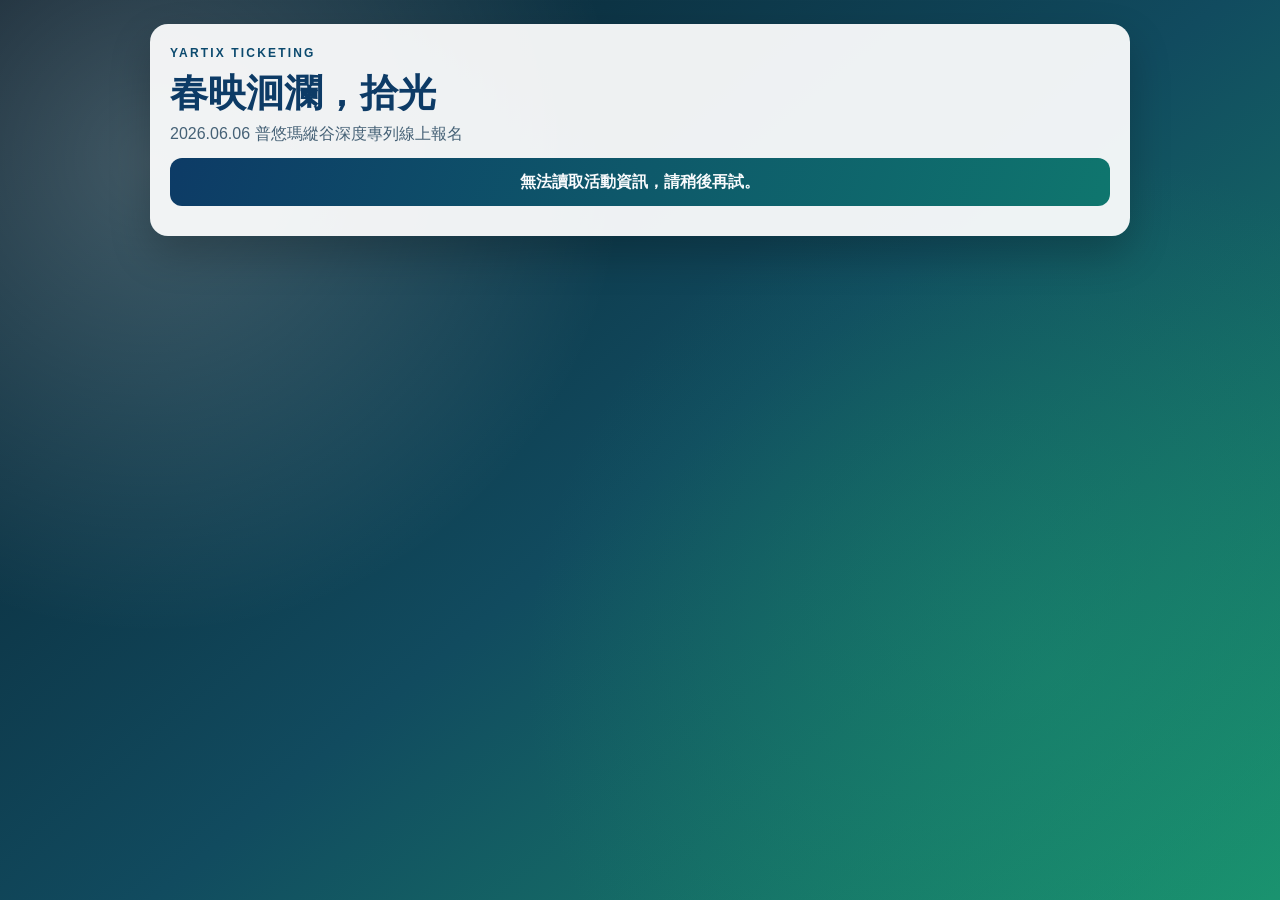
==== templates/index.html @ 50a5e838 "Prepare deployable Flask app" ====
<!DOCTYPE html>
<html lang="zh-Hant">
<head>
<meta charset="UTF-8">
<meta name="viewport" content="width=device-width, initial-scale=1">
<title>活動報名 - 2026 春映洄瀾，拾光</title>

<link href="https://cdn.jsdelivr.net/npm/bootstrap@5.3.0/dist/css/bootstrap.min.css" rel="stylesheet">
<link rel="stylesheet" href="/static/css/app.css">
</head>
<body>

<main class="page-wrap">
  <section class="hero-card">
    <p class="eyebrow">YARTIX TICKETING</p>
    <h1 class="main-title">春映洄瀾，拾光</h1>
    <p class="sub-title">2026.06.06 普悠瑪縱谷深度專列線上報名</p>

    <div id="countdown" class="countdown-panel">載入中...</div>
    <p id="globalNotice" class="global-notice"></p>

    <div id="launcher" class="launcher hidden-ui">
      <label for="countInput" class="form-label">報名人數 (1-10)</label>
      <input id="countInput" type="number" min="1" max="10" value="1" class="form-control form-control-lg" required>

      <div class="form-check mt-3 mb-3">
        <input class="form-check-input" type="checkbox" id="agree" required>
        <label class="form-check-label" for="agree">我已詳閱並同意活動規範與退費條款</label>
      </div>

      <button id="startBtn" class="btn btn-ticket w-100">開始填寫報名資料</button>
    </div>
  </section>

  <section id="formSection" class="form-shell hidden-ui">
    <div class="section-head">
      <h2>報名資料</h2>
      <p>每位參加者分為 3 個步驟，資料填完後再一起送出。</p>
    </div>

    <div id="participantsContainer"></div>

    <div class="submit-bar">
      <button id="submitBtn" class="btn btn-submit w-100">送出報名</button>
      <p id="submitMessage" class="submit-message"></p>
    </div>
  </section>

  <section id="confirmSection" class="confirm-shell hidden-ui">
    <h2>報名成功</h2>
    <p id="confirmCount"></p>
    <ul id="bankInfoList" class="bank-list"></ul>
    <div class="table-responsive">
      <table class="table table-striped table-bordered align-middle text-center" id="summaryTable">
        <thead>
          <tr>
            <th>姓名</th>
            <th>票種</th>
            <th>金額</th>
            <th>末四碼</th>
            <th>序號</th>
          </tr>
        </thead>
        <tbody></tbody>
      </table>
    </div>
    <a id="lineLink" class="btn btn-line" target="_blank" rel="noreferrer">加入 LINE 群組</a>
  </section>
</main>

<script src="https://cdn.jsdelivr.net/npm/bootstrap@5.3.0/dist/js/bootstrap.bundle.min.js"></script>
<script src="/static/js/app.js"></script>
</body>
</html>
---- static/css/app.css ----
:root {
  --bg-a: #091d2b;
  --bg-b: #114b5f;
  --bg-c: #1a936f;
  --panel: rgba(255, 255, 255, 0.93);
  --text-main: #173042;
  --text-sub: #456176;
  --accent: #0f766e;
  --accent-hover: #0b5f59;
  --danger: #c0392b;
  --ok: #176038;
  --radius: 18px;
}

* {
  box-sizing: border-box;
}

body {
  margin: 0;
  min-height: 100vh;
  font-family: "Noto Sans TC", "Microsoft JhengHei", sans-serif;
  color: var(--text-main);
  background:
    radial-gradient(circle at 12% 18%, rgba(255, 255, 255, 0.22), transparent 35%),
    radial-gradient(circle at 82% 75%, rgba(26, 147, 111, 0.38), transparent 42%),
    linear-gradient(140deg, var(--bg-a), var(--bg-b) 52%, var(--bg-c));
  background-attachment: fixed;
}

.page-wrap {
  width: min(980px, calc(100% - 24px));
  margin: 24px auto 32px;
  display: grid;
  gap: 18px;
}

.hero-card,
.form-shell,
.confirm-shell {
  background: var(--panel);
  border-radius: var(--radius);
  box-shadow: 0 18px 40px rgba(0, 0, 0, 0.22);
  padding: 20px;
  animation: reveal 0.45s ease;
}

.eyebrow {
  margin: 0;
  color: #0c4a6e;
  font-size: 0.75rem;
  letter-spacing: 0.18em;
  font-weight: 700;
}

.main-title {
  margin: 8px 0 6px;
  font-size: clamp(1.7rem, 5vw, 2.4rem);
  font-weight: 800;
  color: #0d3b66;
}

.sub-title {
  margin: 0 0 12px;
  color: var(--text-sub);
}

.countdown-panel {
  background: linear-gradient(110deg, #0d3b66, #0f766e);
  color: #f8fafc;
  border-radius: 12px;
  padding: 12px;
  font-weight: 700;
  text-align: center;
}

.remaining-info,
.global-notice {
  margin: 10px 0 0;
  color: var(--text-sub);
  font-size: 0.96rem;
}

.launcher {
  margin-top: 14px;
}

.btn-ticket,
.btn-submit,
.btn-line {
  border: none;
  border-radius: 12px;
  padding: 12px 16px;
  font-weight: 700;
}

.btn-ticket,
.btn-submit {
  background: var(--accent);
  color: #f8fafc;
}

.btn-ticket:hover,
.btn-submit:hover {
  background: var(--accent-hover);
  color: #f8fafc;
}

.hidden-ui {
  display: none;
}

.section-head h2,
.confirm-shell h2 {
  margin: 0;
  color: #103b54;
  font-weight: 800;
}

.section-head p {
  margin: 8px 0 0;
  color: var(--text-sub);
}

.participant-card {
  margin-top: 14px;
  border: 1px solid rgba(15, 118, 110, 0.24);
  border-radius: 14px;
  background: rgba(255, 255, 255, 0.76);
  overflow: hidden;
}

.participant-head {
  padding: 12px 14px;
  background: #ecfeff;
  border-bottom: 1px solid #bae6fd;
  display: flex;
  align-items: center;
  justify-content: space-between;
  gap: 10px;
}

.participant-head h3 {
  margin: 0;
  font-size: 1rem;
  color: #0f172a;
}

.step-pill {
  font-size: 0.82rem;
  color: #155e75;
  background: #cffafe;
  padding: 4px 10px;
  border-radius: 999px;
}

.participant-body {
  padding: 14px;
}

.step-panel {
  display: none;
}

.step-panel.active {
  display: block;
}

.step-actions {
  display: grid;
  grid-template-columns: 1fr 1fr;
  gap: 10px;
  margin-top: 12px;
}

.step-actions .btn {
  border-radius: 10px;
}

.step-actions .btn-primary {
  background: #0d9488;
  border-color: #0d9488;
}

.step-actions .btn-secondary {
  background: #64748b;
  border-color: #64748b;
}

.submit-bar {
  margin-top: 16px;
}

.submit-message {
  min-height: 22px;
  margin: 10px 0 0;
  font-weight: 700;
}

.submit-message.error {
  color: var(--danger);
}

.submit-message.ok {
  color: var(--ok);
}

.bank-list {
  margin: 12px 0;
  padding-left: 18px;
}

.btn-line {
  background: #06c755;
  color: #ffffff;
}

.btn-line:hover {
  background: #05ac4a;
  color: #ffffff;
}

input,
select,
button {
  font-size: 16px !important;
}

@media (max-width: 768px) {
  .page-wrap {
    width: calc(100% - 14px);
    margin: 14px auto 20px;
  }

  .hero-card,
  .form-shell,
  .confirm-shell {
    padding: 14px;
    border-radius: 14px;
  }

  .step-actions {
    grid-template-columns: 1fr;
  }

  .participant-head {
    flex-direction: column;
    align-items: flex-start;
  }
}

@keyframes reveal {
  from {
    opacity: 0;
    transform: translateY(12px);
  }
  to {
    opacity: 1;
    transform: translateY(0);
  }
}
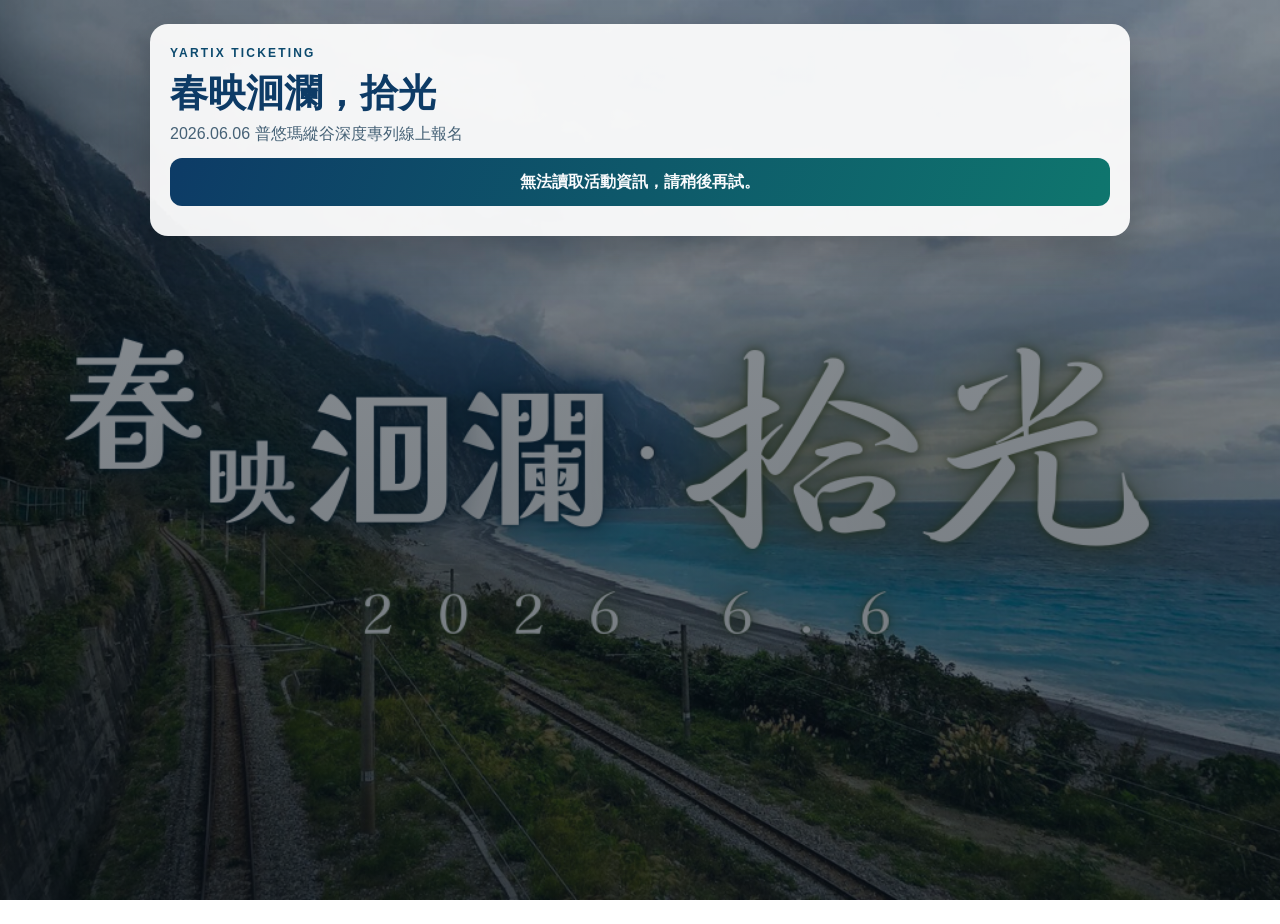
==== commit f1d441fb: "fix frontend serial display and finalize bank info" ====
--- a/templates/index.html
+++ b/templates/index.html
@@ -6,12 +6,12 @@
 <title>活動報名 - 2026 春映洄瀾，拾光</title>
 
 <link href="https://cdn.jsdelivr.net/npm/bootstrap@5.3.0/dist/css/bootstrap.min.css" rel="stylesheet">
-<link rel="stylesheet" href="/static/css/app.css">
+<link rel="stylesheet" href="/static/css/app.css?v=20260417-2">
 </head>
 <body>
 
 <main class="page-wrap">
-  <section class="hero-card">
+  <section id="heroSection" class="hero-card">
     <p class="eyebrow">YARTIX TICKETING</p>
     <h1 class="main-title">春映洄瀾，拾光</h1>
     <p class="sub-title">2026.06.06 普悠瑪縱谷深度專列線上報名</p>
@@ -29,6 +29,7 @@
       </div>
 
       <button id="startBtn" class="btn btn-ticket w-100">開始填寫報名資料</button>
+      <p id="launcherMessage" class="submit-message"></p>
     </div>
   </section>
 
@@ -58,7 +59,7 @@
             <th>票種</th>
             <th>金額</th>
             <th>末四碼</th>
-            <th>序號</th>
+            <th>報名序號</th>
           </tr>
         </thead>
         <tbody></tbody>
@@ -69,6 +70,6 @@
 </main>
 
 <script src="https://cdn.jsdelivr.net/npm/bootstrap@5.3.0/dist/js/bootstrap.bundle.min.js"></script>
-<script src="/static/js/app.js"></script>
+<script src="/static/js/app.js?v=20260417-2"></script>
 </body>
 </html>
--- a/static/css/app.css
+++ b/static/css/app.css
@@ -22,9 +22,8 @@
   font-family: "Noto Sans TC", "Microsoft JhengHei", sans-serif;
   color: var(--text-main);
   background:
-    radial-gradient(circle at 12% 18%, rgba(255, 255, 255, 0.22), transparent 35%),
-    radial-gradient(circle at 82% 75%, rgba(26, 147, 111, 0.38), transparent 42%),
-    linear-gradient(140deg, var(--bg-a), var(--bg-b) 52%, var(--bg-c));
+    linear-gradient(rgba(7, 18, 28, 0.45), rgba(7, 18, 28, 0.58)),
+    url('/static/www.png') center center / cover no-repeat fixed;
   background-attachment: fixed;
 }
 
@@ -45,6 +44,12 @@
   animation: reveal 0.45s ease;
 }
 
+.hero-card.hidden-ui,
+.form-shell.hidden-ui,
+.confirm-shell.hidden-ui {
+  display: none;
+}
+
 .eyebrow {
   margin: 0;
   color: #0c4a6e;
@@ -227,6 +232,10 @@
 }
 
 @media (max-width: 768px) {
+  body {
+    background-attachment: scroll;
+  }
+
   .page-wrap {
     width: calc(100% - 14px);
     margin: 14px auto 20px;
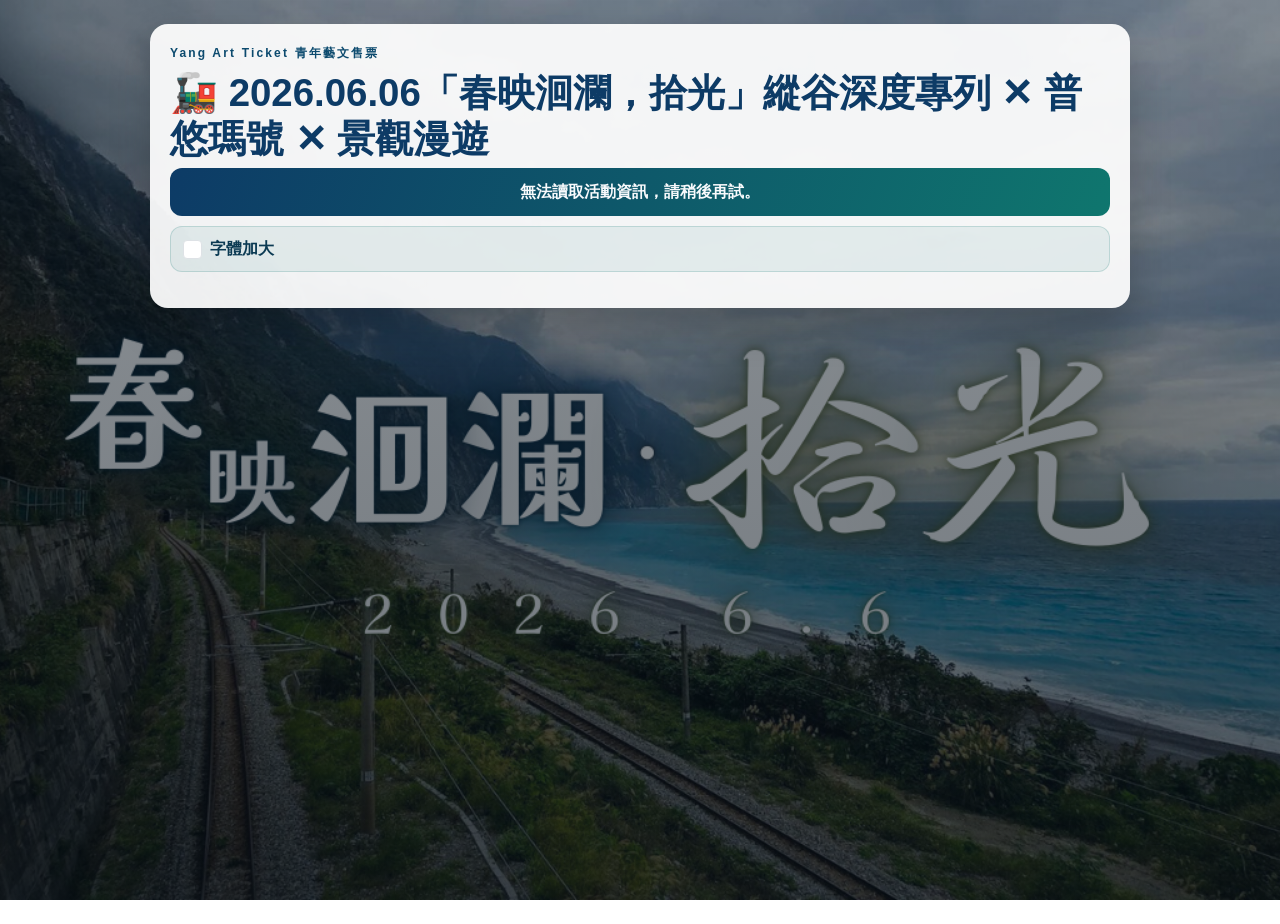
==== commit 7717a341: "chore: snapshot current project state before P0/P1 improvements" ====
--- a/templates/index.html
+++ b/templates/index.html
@@ -3,21 +3,24 @@
 <head>
 <meta charset="UTF-8">
 <meta name="viewport" content="width=device-width, initial-scale=1">
-<title>活動報名 - 2026 春映洄瀾，拾光</title>
+<title>Yang Art Ticket 青年藝文售票</title>
 
 <link href="https://cdn.jsdelivr.net/npm/bootstrap@5.3.0/dist/css/bootstrap.min.css" rel="stylesheet">
-<link rel="stylesheet" href="/static/css/app.css?v=20260417-2">
+<link rel="stylesheet" href="/static/css/app.css?v=20260417-5">
 </head>
 <body>
 
 <main class="page-wrap">
   <section id="heroSection" class="hero-card">
-    <p class="eyebrow">YARTIX TICKETING</p>
-    <h1 class="main-title">春映洄瀾，拾光</h1>
-    <p class="sub-title">2026.06.06 普悠瑪縱谷深度專列線上報名</p>
-
+    <p class="eyebrow">Yang Art Ticket 青年藝文售票</p>
+    <h1 class="main-title">🚂 2026.06.06「春映洄瀾，拾光」縱谷深度專列 ✕ 普悠瑪號 ✕ 景觀漫遊</h1>
     <div id="countdown" class="countdown-panel">載入中...</div>
     <p id="globalNotice" class="global-notice"></p>
+
+    <div class="accessibility-toggle mb-3">
+      <input class="form-check-input" type="checkbox" id="elderModeToggle">
+      <label class="form-check-label" for="elderModeToggle">字體加大</label>
+    </div>
 
     <div id="launcher" class="launcher hidden-ui">
       <label for="countInput" class="form-label">報名人數 (1-10)</label>
@@ -26,6 +29,92 @@
       <div class="form-check mt-3 mb-3">
         <input class="form-check-input" type="checkbox" id="agree" required>
         <label class="form-check-label" for="agree">我已詳閱並同意活動規範與退費條款</label>
+
+        <details class="policy-drawer mt-2">
+          <summary>🚂 活動完整公告資訊（點擊展開）</summary>
+          <div class="policy-content">
+            <p><strong>2026.06.06「春映洄瀾，拾光」縱谷深度專列 ✕ 普悠瑪號 ✕ 景觀漫遊</strong></p>
+            <p>跟隨紅色的閃電，深入花東縱谷的跳動脈絡。雖然車種更迭，但那份採集光影的心情不變。從湛藍的崇德海景，到稻浪翻湧的東里月台，讓我們在普悠瑪的流暢線條中，收藏一整天的縱谷記憶。</p>
+
+            <h3>🚂 行程亮點與車種</h3>
+            <ul>
+              <li>車種：TEMU2000 型普悠瑪自強號專列</li>
+              <li>崇德：靜看蘇花公路下的湛藍海景，感受山海交界的震撼。</li>
+              <li>東里：擁有「全台最美月台」之稱，俯瞰廣闊的縱谷稻田美景。</li>
+              <li>縱谷巡禮：深度停靠瑞穗、玉里、池上，慢下來感受鐵道的人文氣息。</li>
+            </ul>
+
+            <h3>🕒 參考時刻表</h3>
+            <p>去程（縱谷拾光線）：南港 ➔ 崇德 ➔ 花蓮 ➔ 瑞穗 ➔ 玉里 ➔ 東里 ➔ 池上</p>
+            <p>回程（舒適歸途）：池上 ➔ 汐止 ➔ 南港</p>
+            <p>報到資訊：</p>
+            <ul>
+              <li>地點：臺鐵南港站售票大廳</li>
+              <li>時間：06:20 開放報到、07:40 報到截止</li>
+            </ul>
+            <p>（詳細時刻表後續將於旅客 LINE 群組正式公告，目前僅供參考）</p>
+
+            <h3>🍱 餐食供應</h3>
+            <ul>
+              <li>午餐：活動精選便當（含於套票）</li>
+              <li>晚餐：活動精選便當（含於套票）</li>
+              <li>備註：請務必確認飲食偏好（葷/素），現場恕不提供更改服務。</li>
+            </ul>
+
+            <h3>💳 加購周邊（僅限旅客購買）</h3>
+            <ul>
+              <li>活動紀念悠遊卡：NT$300</li>
+              <li>限定限額：每一位旅客最多訂購數量為 20 張</li>
+              <li>領取方式：統一於 6 月 6 日活動當日報到時現場發放，不開放現場零售。</li>
+            </ul>
+
+            <h3>🎫 票價與套票內容</h3>
+            <ul>
+              <li>一般套票：NT$ 2,600 / 人</li>
+              <li>優待套票：NT$ 2,500 / 人（12 歲以下、65 歲以上）</li>
+              <li>套票內容：專屬識別證、行程表、午餐、晚餐、礦泉水、旅平險（臺灣產險）。</li>
+              <li>團體報名：10 人以上團體請另洽主辦方進行報名作業。</li>
+            </ul>
+
+            <h3>🔗 報名與報到</h3>
+            <ul>
+              <li>報名網址：https://yartix.twrci.net/</li>
+              <li>報到地點：臺鐵南港站售票大廳（06:20 開放、07:40 截止）</li>
+            </ul>
+
+            <h3>💰 付款與退費</h3>
+            <p>支付方式：網路匯款</p>
+            <p>退費標準：</p>
+            <ul>
+              <li>2/28–5/3：全額退費</li>
+              <li>5/4–5/10：退還 95%</li>
+              <li>5/11–5/17：退還 75%</li>
+              <li>5/18–5/24：退還 50%</li>
+              <li>5/25–5/31：退還 25%</li>
+              <li>6/1–6/6：恕不退款</li>
+            </ul>
+            <p>補充：主辦取消全額退；天災依臺鐵規定辦理；名額轉讓須於 5/28 前完成更名。</p>
+
+            <h3>⚠️ 注意事項</h3>
+            <ul>
+              <li>實名制報到：請務必填寫真實姓名，並攜帶有效證件（身分證/健保卡）供現場核對。</li>
+              <li>安全規範：停靠站期間嚴禁跨越鐵軌或進入淨空區，請務必聽從工作人員指示。</li>
+              <li>重要調整：本活動原定 DMU 柴聯車因故障調整為普悠瑪號執行，原天王座席次取消。欲退票者請直接私訊粉專由專人服務。</li>
+              <li>責任聲明：保險公司不承擔之事故，請自行負責。</li>
+              <li>活動公告：請追蹤「臺灣鐵道文化意象 TWRCI」粉專以掌握最新訊息。</li>
+            </ul>
+
+            <h3>🏛️ 單位與平台</h3>
+            <ul>
+              <li>售票平台：青年藝文售票系統（Yartix）</li>
+              <li>主辦單位：臺灣鐵道文化意象</li>
+              <li>協辦單位：台灣數位青年文化中心、行旅文化、剉冰女王、雲觀藝術、Fly On Air 攝影工作室、青山攝影、汐止區智慧里辦公處</li>
+              <li>承辦單位：國營臺灣鐵路股份有限公司</li>
+              <li>合作媒體：Chalis TCTW. 查爾斯</li>
+              <li>保險承保：臺灣產物保險</li>
+            </ul>
+          </div>
+        </details>
       </div>
 
       <button id="startBtn" class="btn btn-ticket w-100">開始填寫報名資料</button>
@@ -36,7 +125,7 @@
   <section id="formSection" class="form-shell hidden-ui">
     <div class="section-head">
       <h2>報名資料</h2>
-      <p>每位參加者分為 3 個步驟，資料填完後再一起送出。</p>
+      <p>每位參加者分為 3 個步驟，第三步為確認資料，資料填完後再一起送出。</p>
     </div>
 
     <div id="participantsContainer"></div>
@@ -58,7 +147,8 @@
             <th>姓名</th>
             <th>票種</th>
             <th>金額</th>
-            <th>末四碼</th>
+            <th>悠遊卡明細</th>
+            <th>Email</th>
             <th>報名序號</th>
           </tr>
         </thead>
@@ -70,6 +160,6 @@
 </main>
 
 <script src="https://cdn.jsdelivr.net/npm/bootstrap@5.3.0/dist/js/bootstrap.bundle.min.js"></script>
-<script src="/static/js/app.js?v=20260417-2"></script>
+<script src="/static/js/app.js?v=20260417-6"></script>
 </body>
 </html>
--- a/static/css/app.css
+++ b/static/css/app.css
@@ -10,6 +10,7 @@
   --danger: #c0392b;
   --ok: #176038;
   --radius: 18px;
+  --focus-ring: 0 0 0 0.24rem rgba(20, 184, 166, 0.28);
 }
 
 * {
@@ -25,6 +26,7 @@
     linear-gradient(rgba(7, 18, 28, 0.45), rgba(7, 18, 28, 0.58)),
     url('/static/www.png') center center / cover no-repeat fixed;
   background-attachment: fixed;
+  line-height: 1.5;
 }
 
 .page-wrap {
@@ -90,6 +92,31 @@
   margin-top: 14px;
 }
 
+.launcher-tips {
+  margin-top: 10px;
+  margin-bottom: 10px;
+  padding: 10px 12px;
+  border-radius: 12px;
+  border: 1px solid rgba(13, 148, 136, 0.2);
+  background: rgba(240, 253, 250, 0.84);
+}
+
+.launcher-tips ul {
+  margin: 0;
+  padding-left: 20px;
+}
+
+.launcher-tips li {
+  color: #0f3a53;
+  font-size: 0.93rem;
+  margin: 4px 0;
+}
+
+.field-hint {
+  font-size: 0.88rem;
+  color: #44657a;
+}
+
 .btn-ticket,
 .btn-submit,
 .btn-line {
@@ -97,6 +124,83 @@
   border-radius: 12px;
   padding: 12px 16px;
   font-weight: 700;
+  min-height: 46px;
+}
+
+.accessibility-toggle {
+  display: flex;
+  align-items: center;
+  gap: 8px;
+  padding: 10px 12px;
+  border-radius: 12px;
+  background: rgba(15, 118, 110, 0.08);
+  border: 1px solid rgba(15, 118, 110, 0.18);
+}
+
+.accessibility-toggle .form-check-input {
+  margin-top: 0;
+  width: 1.2rem;
+  height: 1.2rem;
+}
+
+.accessibility-toggle .form-check-label {
+  color: #0b3a53;
+  font-weight: 600;
+}
+
+.policy-drawer {
+  margin-top: 10px;
+  border-radius: 12px;
+  border: 1px solid rgba(13, 148, 136, 0.28);
+  background: rgba(248, 250, 252, 0.9);
+  overflow: hidden;
+}
+
+.policy-drawer > summary {
+  cursor: pointer;
+  list-style: none;
+  padding: 12px;
+  font-weight: 700;
+  color: #0f3d58;
+  background: rgba(236, 253, 245, 0.9);
+}
+
+.policy-drawer > summary::-webkit-details-marker {
+  display: none;
+}
+
+.policy-drawer > summary::after {
+  content: "展開";
+  float: right;
+  font-size: 0.85rem;
+  color: #155e75;
+}
+
+.policy-drawer[open] > summary::after {
+  content: "收合";
+}
+
+.policy-content {
+  padding: 12px;
+  max-height: 320px;
+  overflow: auto;
+}
+
+.policy-content h3 {
+  font-size: 1rem;
+  margin: 12px 0 6px;
+  color: #103b54;
+}
+
+.policy-content p,
+.policy-content li {
+  font-size: 0.92rem;
+  color: #334e62;
+}
+
+.policy-content ul {
+  padding-left: 20px;
+  margin-bottom: 8px;
 }
 
 .btn-ticket,
@@ -196,6 +300,10 @@
   margin-top: 16px;
 }
 
+.confirm-amount {
+  font-size: 1.03rem;
+}
+
 .submit-message {
   min-height: 22px;
   margin: 10px 0 0;
@@ -229,6 +337,17 @@
 select,
 button {
   font-size: 16px !important;
+}
+
+input:focus,
+select:focus,
+button:focus,
+.btn:focus {
+  box-shadow: var(--focus-ring) !important;
+}
+
+#summaryTable {
+  font-size: 0.95rem;
 }
 
 @media (max-width: 768px) {
@@ -252,9 +371,91 @@
     grid-template-columns: 1fr;
   }
 
+  .step-actions .btn,
+  .btn-ticket,
+  .btn-submit,
+  .btn-line {
+    min-height: 50px;
+  }
+
   .participant-head {
     flex-direction: column;
     align-items: flex-start;
+  }
+
+  .submit-bar {
+    position: sticky;
+    bottom: 8px;
+    z-index: 20;
+    background: rgba(255, 255, 255, 0.92);
+    backdrop-filter: blur(6px);
+    border: 1px solid rgba(15, 118, 110, 0.14);
+    border-radius: 12px;
+    padding: 10px;
+  }
+
+  #summaryTable {
+    font-size: 0.88rem;
+  }
+}
+
+body.elder-mode {
+  font-size: 18px;
+}
+
+body.elder-mode .main-title {
+  font-size: clamp(2rem, 6vw, 2.8rem);
+}
+
+body.elder-mode .sub-title,
+body.elder-mode .global-notice,
+body.elder-mode .launcher-tips li,
+body.elder-mode .field-hint,
+body.elder-mode .policy-content p,
+body.elder-mode .policy-content li,
+body.elder-mode .section-head p,
+body.elder-mode .form-label,
+body.elder-mode .form-check-label,
+body.elder-mode .submit-message,
+body.elder-mode .confirm-amount,
+body.elder-mode .bank-list,
+body.elder-mode #summaryTable {
+  font-size: 1.08rem;
+}
+
+body.elder-mode input:not([type="checkbox"]):not([type="radio"]),
+body.elder-mode select,
+body.elder-mode button,
+body.elder-mode .btn {
+  font-size: 1.08rem !important;
+  min-height: 54px;
+}
+
+body.elder-mode .accessibility-toggle .form-check-input,
+body.elder-mode .form-check-input {
+  min-height: 1.2rem;
+  width: 1.2rem;
+  height: 1.2rem;
+}
+
+body.elder-mode .participant-head h3 {
+  font-size: 1.16rem;
+}
+
+body.elder-mode .step-pill {
+  font-size: 0.95rem;
+}
+
+body.elder-mode .policy-drawer > summary {
+  font-size: 1.08rem;
+}
+
+@media (prefers-reduced-motion: reduce) {
+  * {
+    animation-duration: 0.001ms !important;
+    animation-iteration-count: 1 !important;
+    transition-duration: 0.001ms !important;
+    scroll-behavior: auto !important;
   }
 }
 
